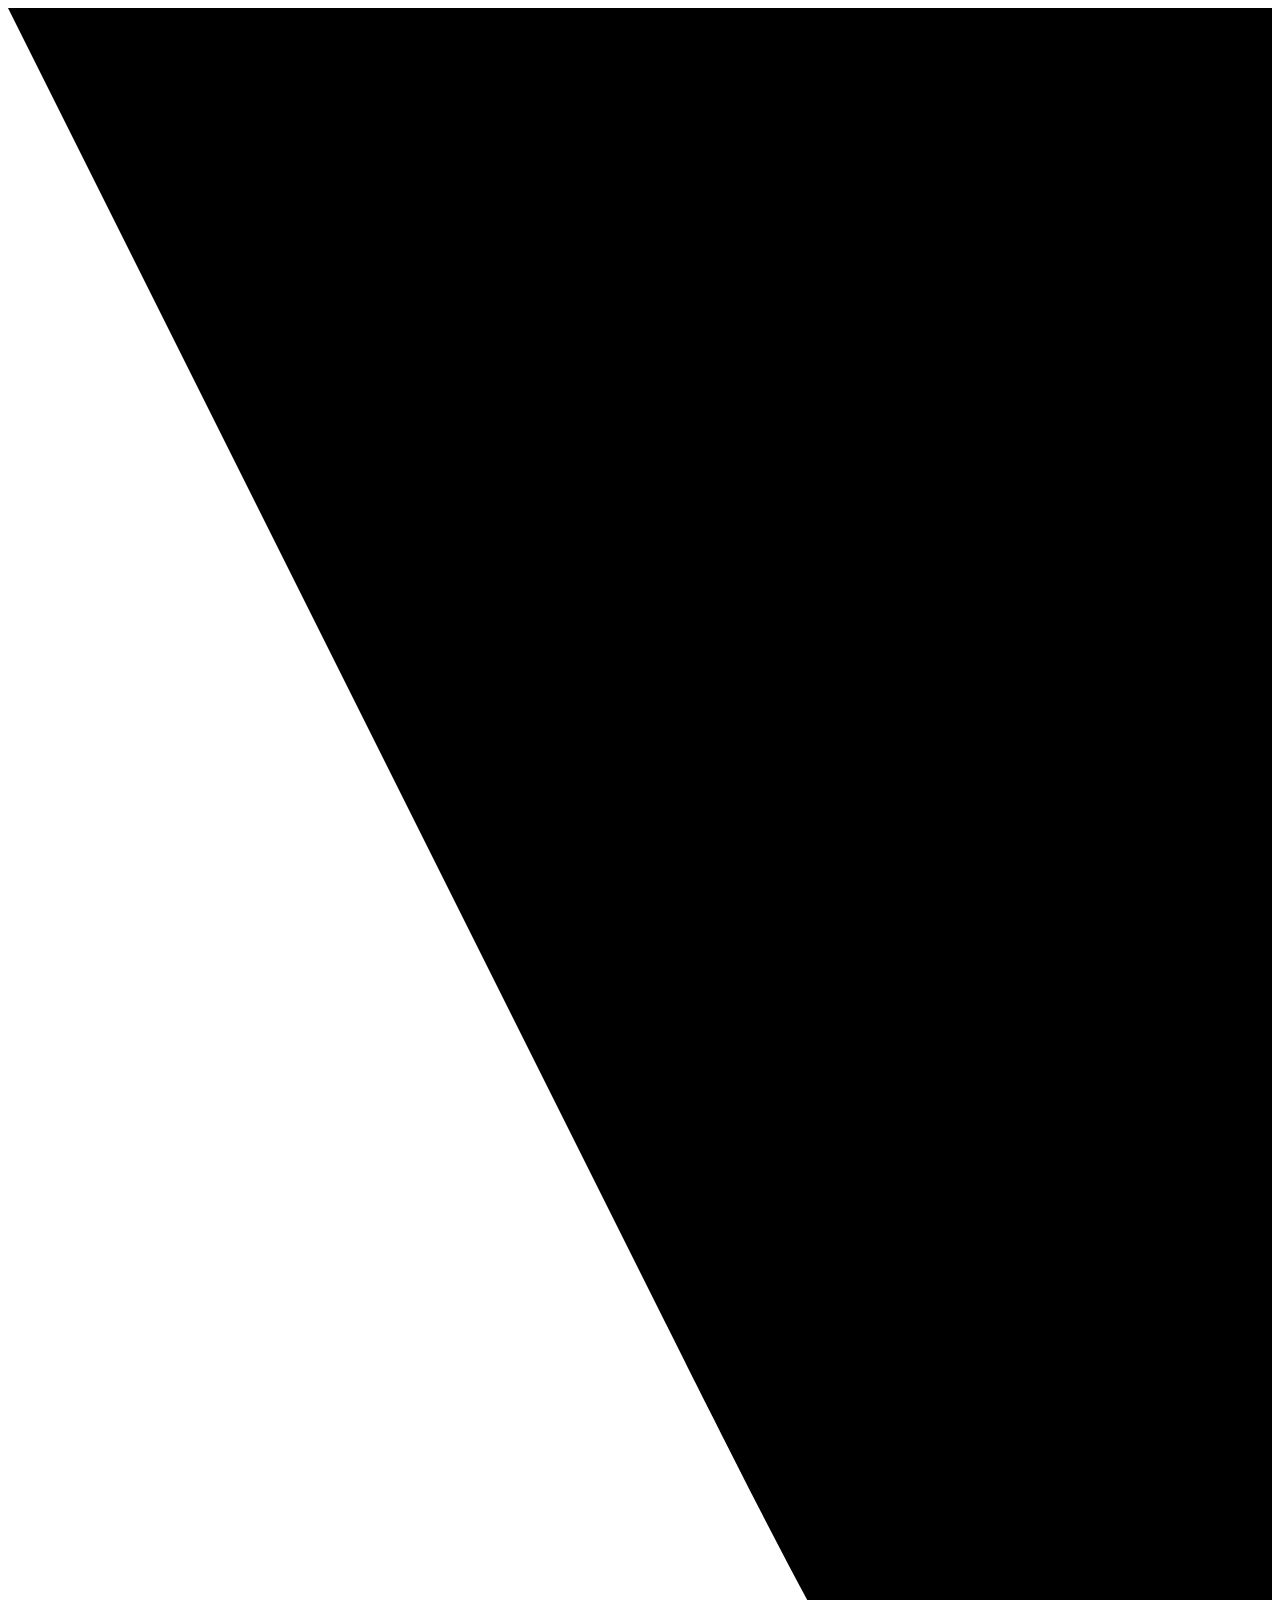
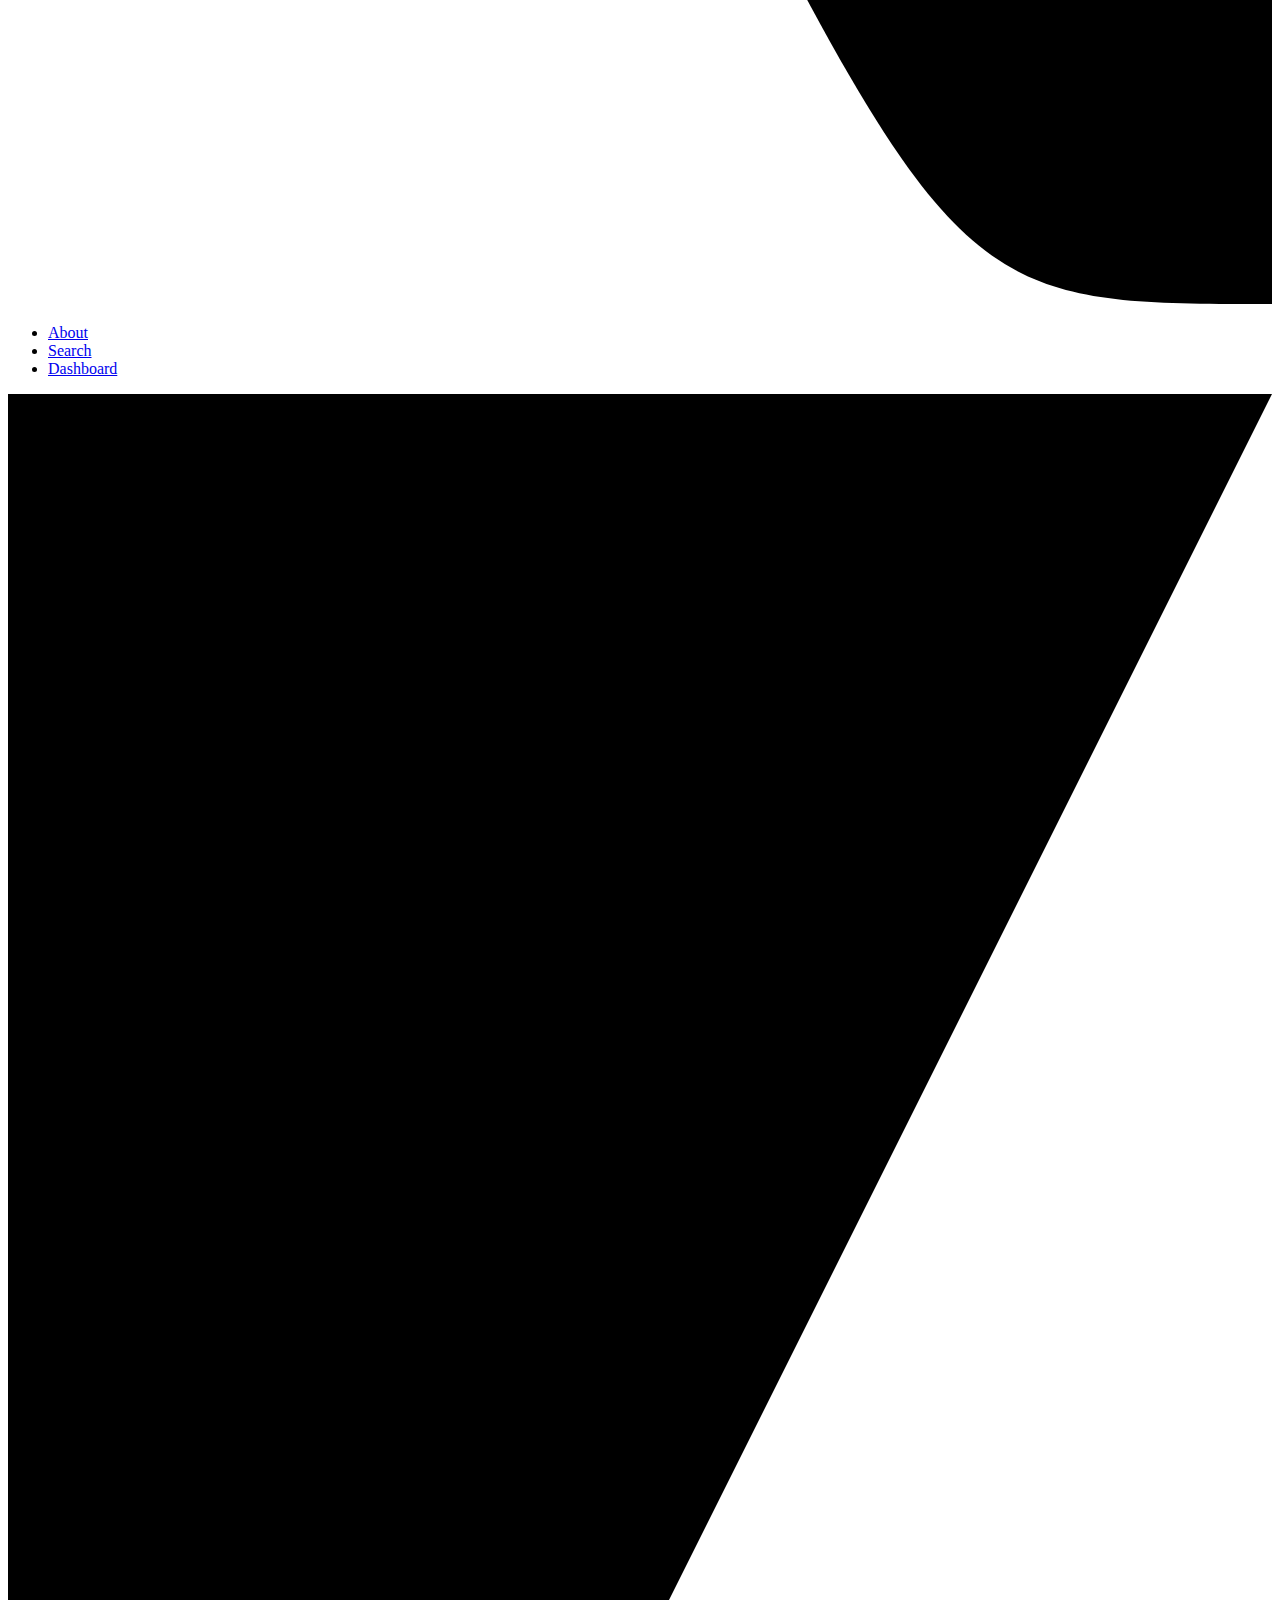
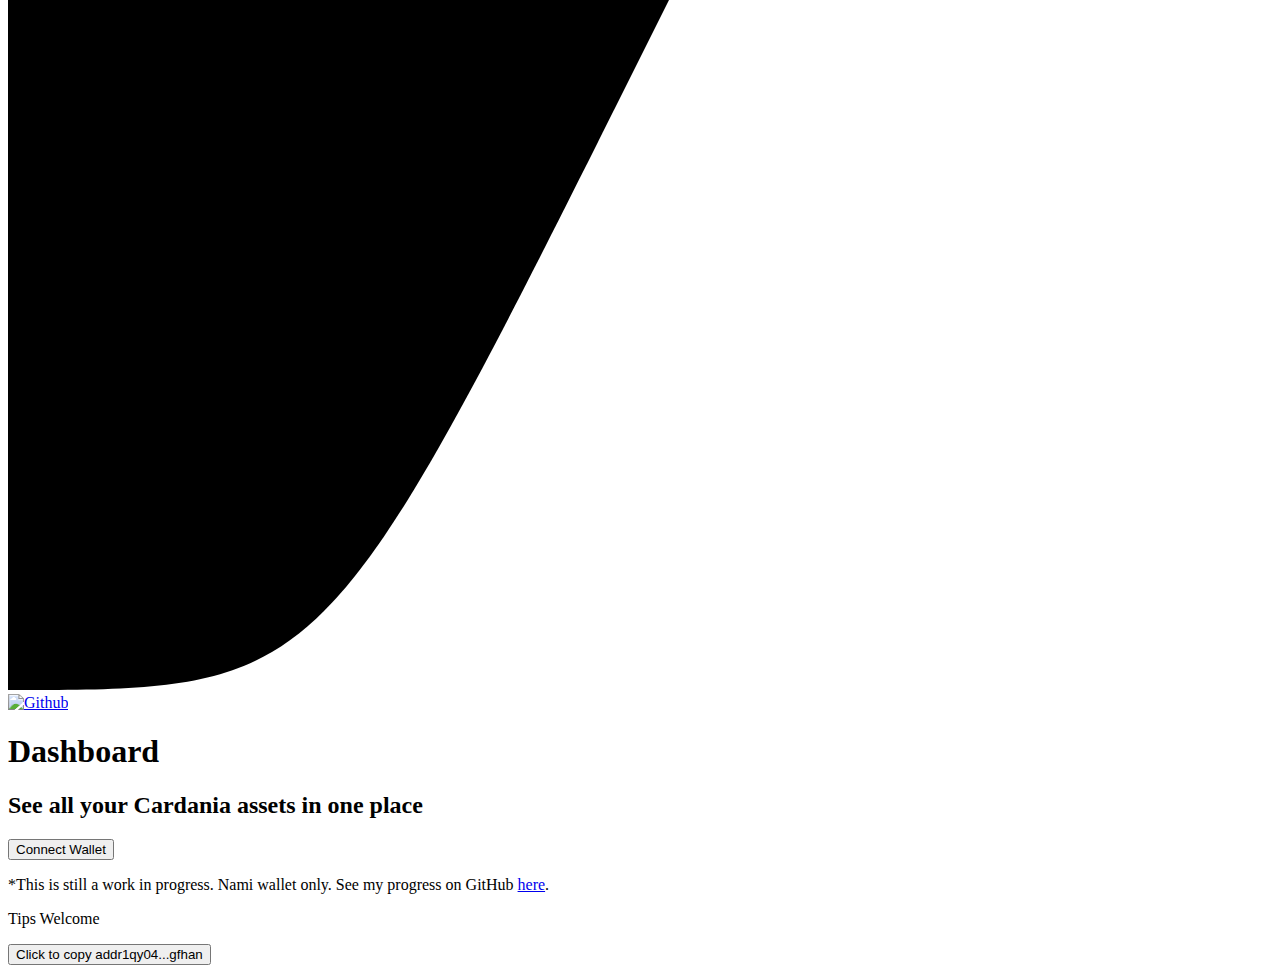
==== dashboard.html @ 3c67b207 "6a2383a0b005edc28578b111c3c5cbedb37cee63" ====
<!DOCTYPE html>
<html lang="en">
	<head>
		<meta charset="utf-8" />
		<link rel="icon" href="/cardania-tools-prod/favicon.png" />
		<meta name="viewport" content="width=device-width, initial-scale=1" />
		<meta http-equiv="content-security-policy" content=""><title>Home</title><meta name="description" content="Search for Cardania Assets by Wallet Address" data-svelte="svelte-11dm2ul">
	<link rel="stylesheet" href="/cardania-tools-prod/_app/assets/pages/__layout.svelte-0ca97199.css">
	<link rel="stylesheet" href="/cardania-tools-prod/_app/assets/app-454d0269.css">
	<link rel="stylesheet" href="/cardania-tools-prod/_app/assets/pages/dashboard/index.svelte-d7678394.css">
	<link rel="modulepreload" href="/cardania-tools-prod/_app/start-62058db5.js">
	<link rel="modulepreload" href="/cardania-tools-prod/_app/chunks/index-a49ce2fa.js">
	<link rel="modulepreload" href="/cardania-tools-prod/_app/chunks/paths-396f020f.js">
	<link rel="modulepreload" href="/cardania-tools-prod/_app/pages/__layout.svelte-4e61fb51.js">
	<link rel="modulepreload" href="/cardania-tools-prod/_app/pages/dashboard/index.svelte-444b9ae7.js">
	</head>
	<body>
		<div>


<header class="svelte-a6ykad"><div class="corner svelte-a6ykad">
		
		
		</div>

	<nav class="svelte-a6ykad"><svg viewBox="0 0 2 3" aria-hidden="true" class="svelte-a6ykad"><path d="M0,0 L1,2 C1.5,3 1.5,3 2,3 L2,0 Z" class="svelte-a6ykad"></path></svg>
		<ul class="svelte-a6ykad"><li class="svelte-a6ykad"><a sveltekit:prefetch href="/cardania-tools-prod/index" class="svelte-a6ykad">About</a></li>
			<li class="svelte-a6ykad"><a sveltekit:prefetch href="/cardania-tools-prod/search" class="svelte-a6ykad">Search</a></li>
			<li class="svelte-a6ykad"><a sveltekit:prefetch href="/cardania-tools-prod/dashboard" class="svelte-a6ykad">Dashboard</a></li></ul>
		<svg viewBox="0 0 2 3" aria-hidden="true" class="svelte-a6ykad"><path d="M0,0 L0,3 C0.5,3 0.5,3 1,2 L2,0 Z" class="svelte-a6ykad"></path></svg></nav>

	<div class="corner svelte-a6ykad"><a href="https://github.com/t5software/cardania-tools" class="svelte-a6ykad"><img src="/cardania-tools-prod/github-icon-32px.png" alt="Github" class="svelte-a6ykad"></a></div>
</header>

<main class="svelte-17mxbrd">

<div class="content svelte-1gyxz3m"><h1>Dashboard</h1>
		<h2>See all your Cardania assets in one place</h2>

		<button class="svelte-1gyxz3m">Connect Wallet</button>

		<p>*This is still a work in progress. Nami wallet only. See my progress on GitHub <a href="https://github.com/t5software/cardania-tools/milestone/2">here</a>.
		</p></div></main>

<footer class="svelte-17mxbrd"><p>Tips Welcome</p>
	<div class="tooltip svelte-17mxbrd"><button id="addressButton" class="svelte-17mxbrd"><span class="tooltiptext svelte-17mxbrd">Click to copy</span>
			addr1qy04...gfhan</button></div>
</footer>


		<script type="module" data-hydrate="1sbbh3y">
		import { start } from "/cardania-tools-prod/_app/start-62058db5.js";
		start({
			target: document.querySelector('[data-hydrate="1sbbh3y"]').parentNode,
			paths: {"base":"/cardania-tools-prod","assets":"/cardania-tools-prod"},
			session: {},
			route: true,
			spa: false,
			trailing_slash: "never",
			hydrate: {
				status: 200,
				error: null,
				nodes: [
					import("/cardania-tools-prod/_app/pages/__layout.svelte-4e61fb51.js"),
						import("/cardania-tools-prod/_app/pages/dashboard/index.svelte-444b9ae7.js")
				],
				params: {},
				routeId: "dashboard"
			}
		});
	</script></div>
	</body>
</html>
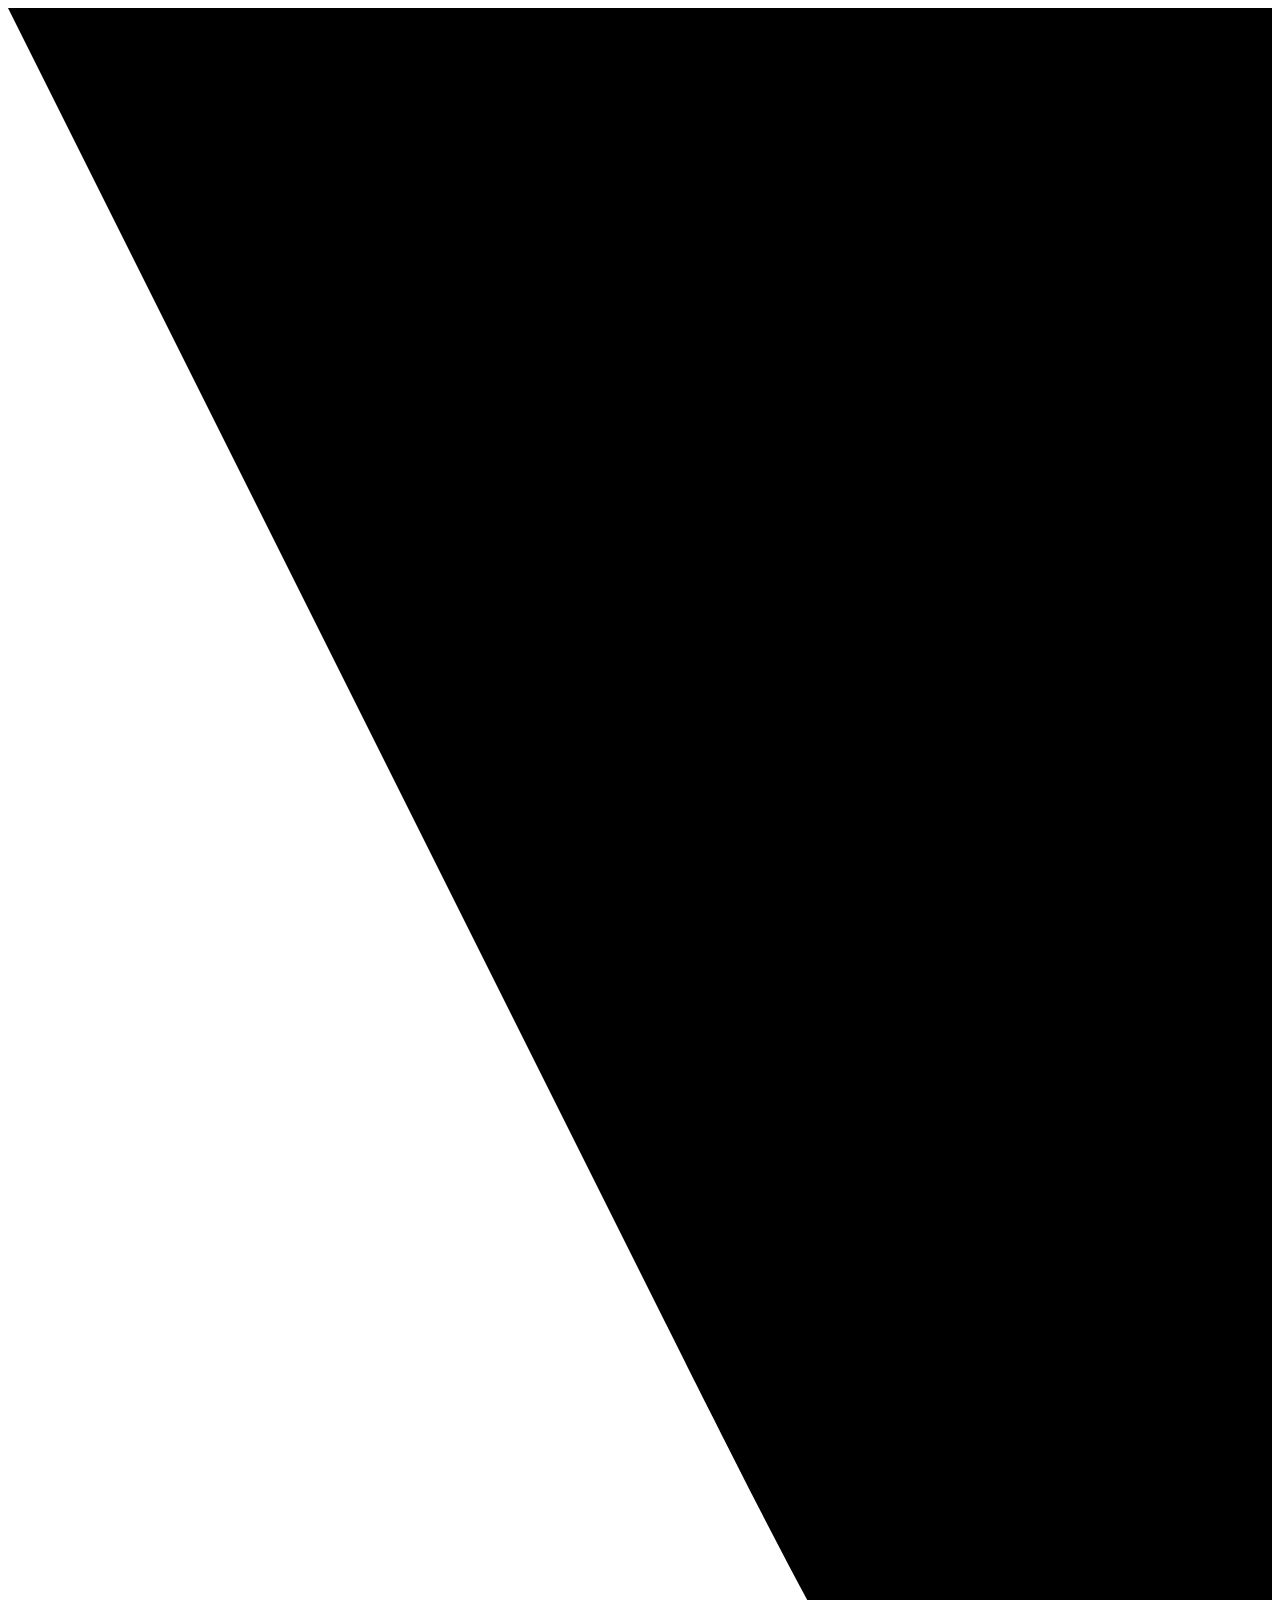
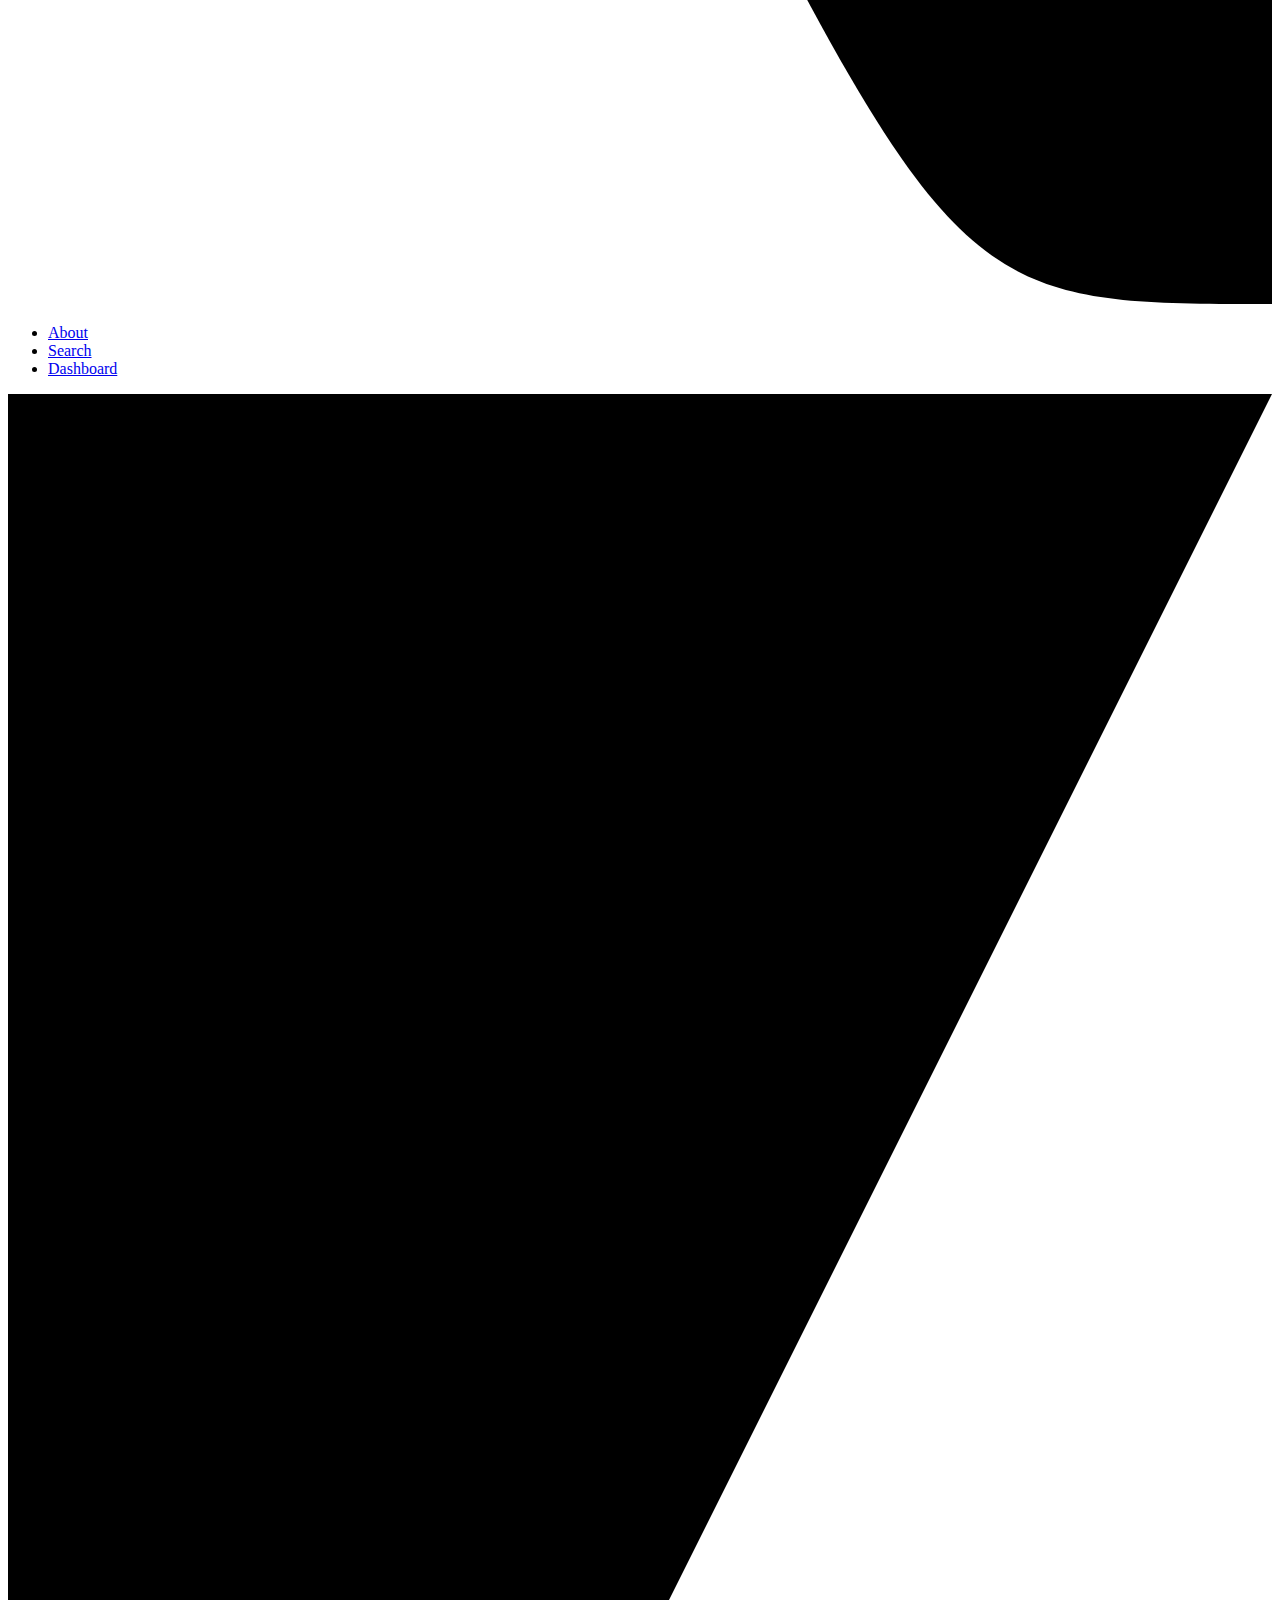
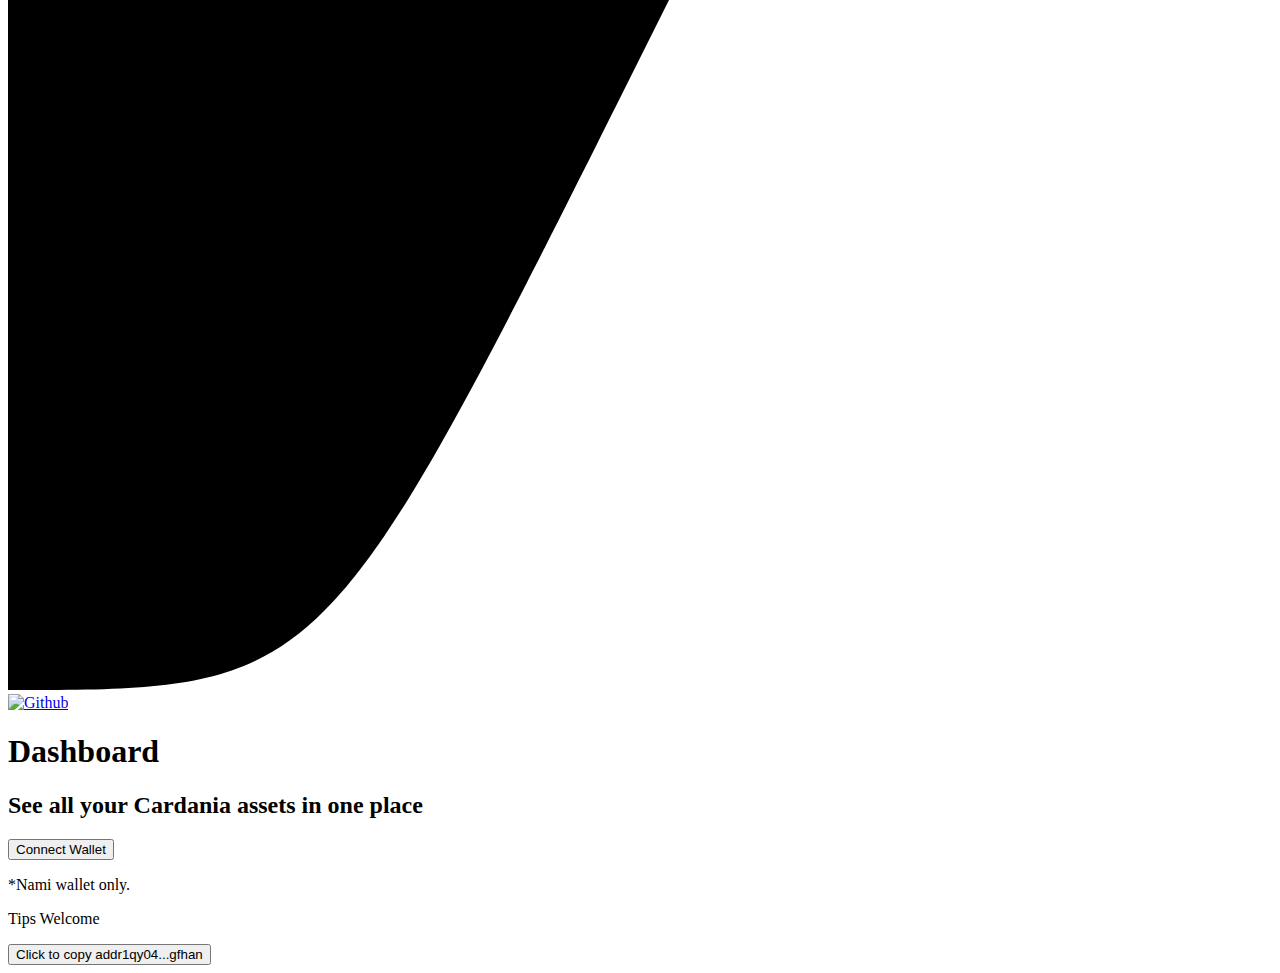
==== commit a7b38295: "5407d0623873a8cae1dbff4b9e4a3082240e51fe" ====
--- a/dashboard.html
+++ b/dashboard.html
@@ -8,11 +8,12 @@
 	<link rel="stylesheet" href="/cardania-tools-prod/_app/assets/pages/__layout.svelte-0ca97199.css">
 	<link rel="stylesheet" href="/cardania-tools-prod/_app/assets/app-454d0269.css">
 	<link rel="stylesheet" href="/cardania-tools-prod/_app/assets/pages/dashboard/index.svelte-d7678394.css">
-	<link rel="modulepreload" href="/cardania-tools-prod/_app/start-62058db5.js">
-	<link rel="modulepreload" href="/cardania-tools-prod/_app/chunks/index-a49ce2fa.js">
+	<link rel="modulepreload" href="/cardania-tools-prod/_app/start-5035e5c1.js">
+	<link rel="modulepreload" href="/cardania-tools-prod/_app/chunks/index-766d7c0f.js">
 	<link rel="modulepreload" href="/cardania-tools-prod/_app/chunks/paths-396f020f.js">
-	<link rel="modulepreload" href="/cardania-tools-prod/_app/pages/__layout.svelte-4e61fb51.js">
-	<link rel="modulepreload" href="/cardania-tools-prod/_app/pages/dashboard/index.svelte-444b9ae7.js">
+	<link rel="modulepreload" href="/cardania-tools-prod/_app/pages/__layout.svelte-2014e57d.js">
+	<link rel="modulepreload" href="/cardania-tools-prod/_app/pages/dashboard/index.svelte-945a2820.js">
+	<link rel="modulepreload" href="/cardania-tools-prod/_app/chunks/index-9ed8ee78.js">
 	</head>
 	<body>
 		<div>
@@ -39,8 +40,7 @@
 
 		<button class="svelte-1gyxz3m">Connect Wallet</button>
 
-		<p>*This is still a work in progress. Nami wallet only. See my progress on GitHub <a href="https://github.com/t5software/cardania-tools/milestone/2">here</a>.
-		</p></div></main>
+		<p>*Nami wallet only.</p></div></main>
 
 <footer class="svelte-17mxbrd"><p>Tips Welcome</p>
 	<div class="tooltip svelte-17mxbrd"><button id="addressButton" class="svelte-17mxbrd"><span class="tooltiptext svelte-17mxbrd">Click to copy</span>
@@ -48,10 +48,10 @@
 </footer>
 
 
-		<script type="module" data-hydrate="1sbbh3y">
-		import { start } from "/cardania-tools-prod/_app/start-62058db5.js";
+		<script type="module" data-hydrate="145ci33">
+		import { start } from "/cardania-tools-prod/_app/start-5035e5c1.js";
 		start({
-			target: document.querySelector('[data-hydrate="1sbbh3y"]').parentNode,
+			target: document.querySelector('[data-hydrate="145ci33"]').parentNode,
 			paths: {"base":"/cardania-tools-prod","assets":"/cardania-tools-prod"},
 			session: {},
 			route: true,
@@ -61,8 +61,8 @@
 				status: 200,
 				error: null,
 				nodes: [
-					import("/cardania-tools-prod/_app/pages/__layout.svelte-4e61fb51.js"),
-						import("/cardania-tools-prod/_app/pages/dashboard/index.svelte-444b9ae7.js")
+					import("/cardania-tools-prod/_app/pages/__layout.svelte-2014e57d.js"),
+						import("/cardania-tools-prod/_app/pages/dashboard/index.svelte-945a2820.js")
 				],
 				params: {},
 				routeId: "dashboard"
